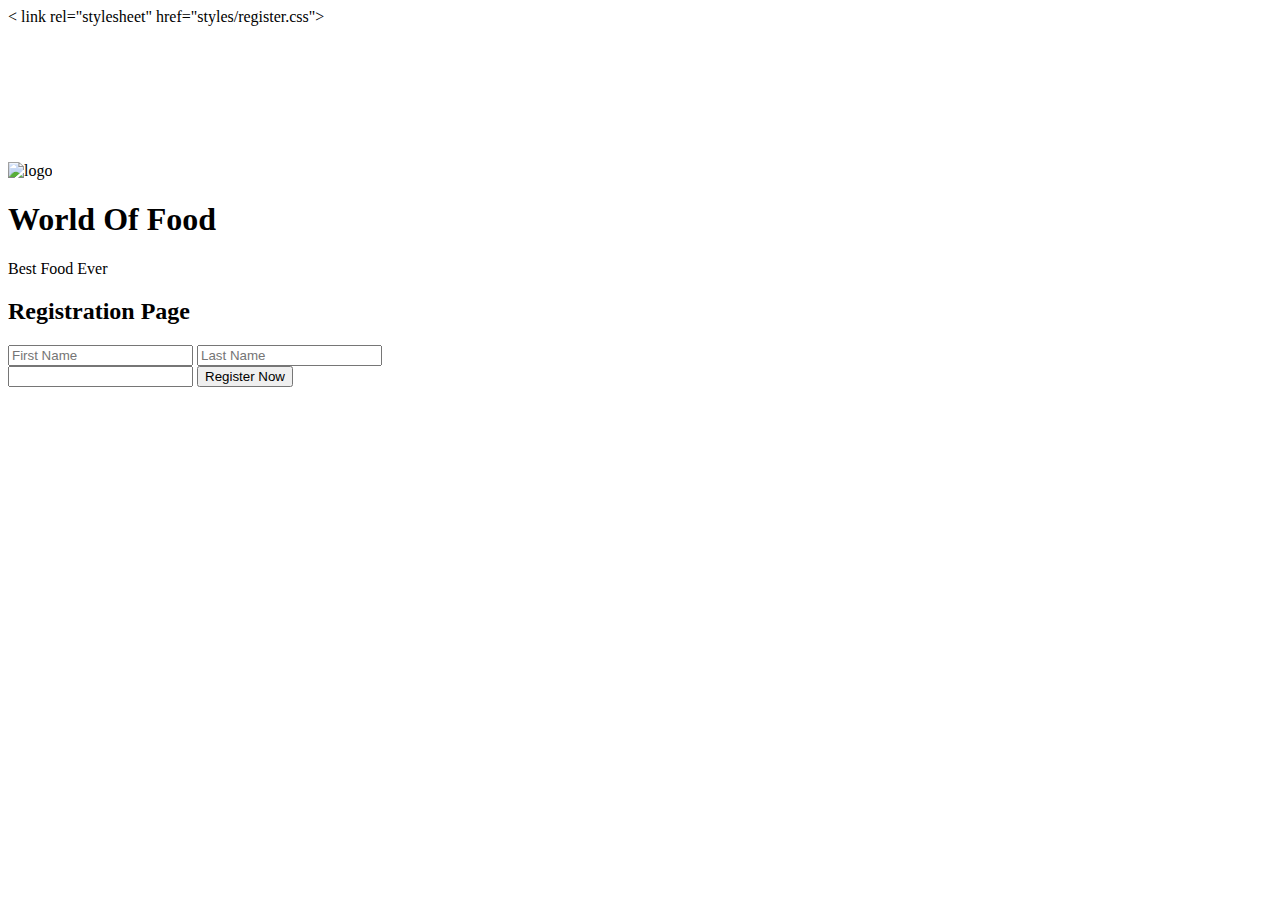
==== index.html @ dec2190d "edit in index , regester,and adding images file relates #5" ====
<!DOCTYPE html>
<html>
    <head>
        < link rel="stylesheet" href="styles/register.css">
        <meta charset="utf-8">
        <meta name="viewport" content="width=device-width, initial-scale=1.0">
        <title>registration page</title>
         
    </head>

    <body>
        <nav>
            <img alt="logo" src="">
            <svg >
                <!-- Line 1 -->
                <line />
                <!-- Line 2 -->
                <line   />
                <!-- Line 3 -->
                <line   />
              </svg>
              </nav>
        <header class="header">
            <h1>World Of Food </h1>
            <p>Best Food Ever</p>

        </header>
        <form class="form">
            <h2>Registration Page</h2>
            <article class="name">
             <input type="text" id="First Name" name="First Name"
             required minlength="3" maxlength="20" placeholder="First Name" 
             pattern="^[a-zA-Z0-9]+$" >
             <input type="text" id="Last Name" name="Last Name"
             required minlength="3" maxlength="20" placeholder="Last Name" 
             pattern="^[a-zA-Z0-9]+$"  >   
            </article>
             <input type="email" id="email" name="email">
             <button type="submit">Register Now</button>

        </form>
        <footer>

        </footer>
    </body>
    
</html>
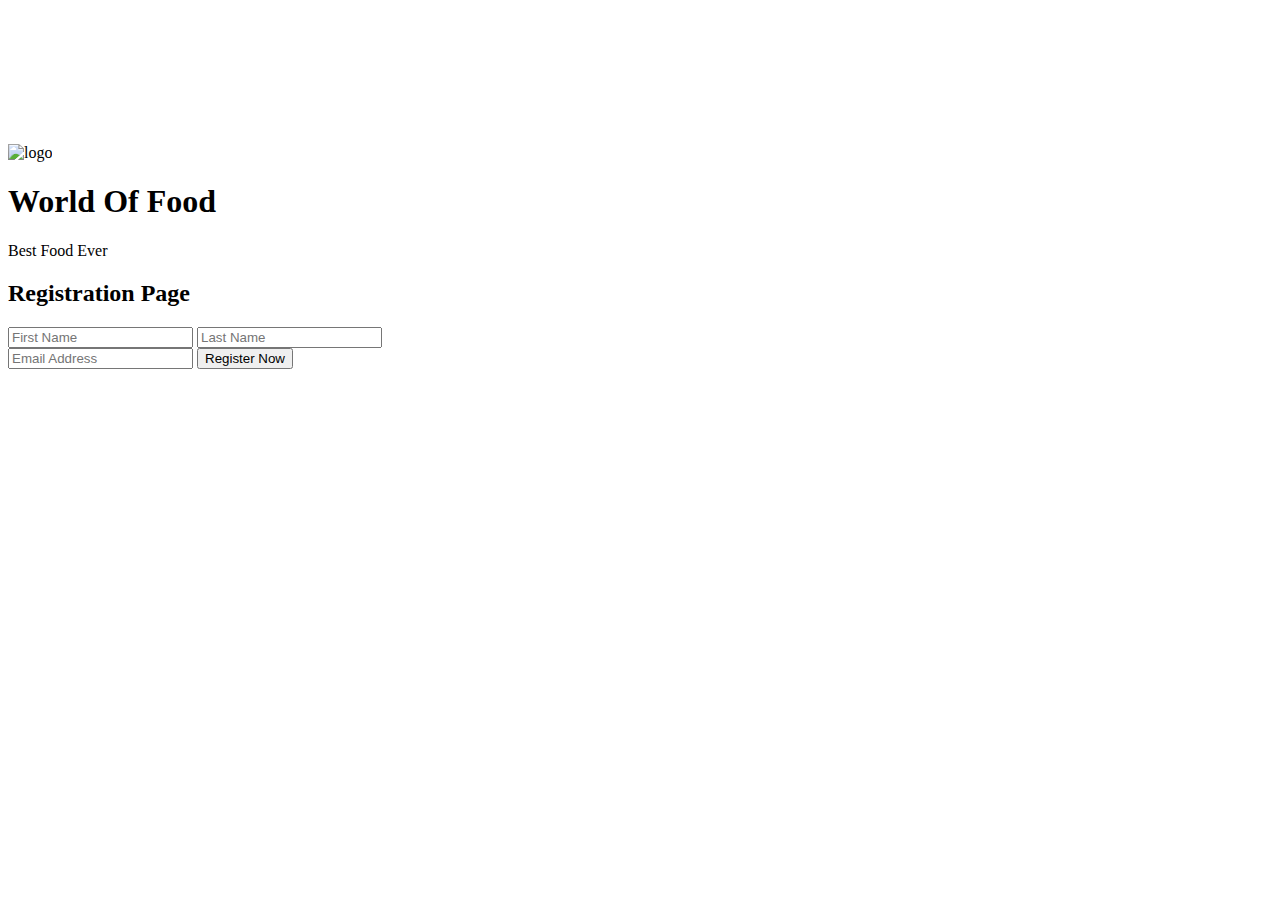
==== commit 4b104154: "create register relates #1" ====
--- a/index.html
+++ b/index.html
@@ -1,7 +1,7 @@
 <!DOCTYPE html>
 <html>
     <head>
-        < link rel="stylesheet" href="styles/register.css">
+        <link rel="stylesheet" href="/World-Of-Food-/styles/register.css">
         <meta charset="utf-8">
         <meta name="viewport" content="width=device-width, initial-scale=1.0">
         <title>registration page</title>
@@ -10,7 +10,7 @@
 
     <body>
         <nav>
-            <img alt="logo" src="">
+            <img alt="logo" src="/World-Of-Food-/images/logo.png">
             <svg >
                 <!-- Line 1 -->
                 <line />
@@ -19,29 +19,31 @@
                 <!-- Line 3 -->
                 <line   />
               </svg>
-              </nav>
-        <header class="header">
-            <h1>World Of Food </h1>
-            <p>Best Food Ever</p>
+        </nav>
+        <article class="container">
+            <header class="header">
+              <h1>World Of Food </h1>
+              <p>Best Food Ever</p>
 
-        </header>
+             </header>
         <form class="form">
             <h2>Registration Page</h2>
             <article class="name">
-             <input type="text" id="First Name" name="First Name"
+             <input type="text" id="FirstName" name="First Name"
              required minlength="3" maxlength="20" placeholder="First Name" 
              pattern="^[a-zA-Z0-9]+$" >
-             <input type="text" id="Last Name" name="Last Name"
+             <input type="text" id="LastName" name="Last Name"
              required minlength="3" maxlength="20" placeholder="Last Name" 
              pattern="^[a-zA-Z0-9]+$"  >   
             </article>
-             <input type="email" id="email" name="email">
+             <input type="email" id="email" name="email" placeholder="Email Address">
              <button type="submit">Register Now</button>
 
         </form>
         <footer>
 
         </footer>
+    </article>
     </body>
     
 </html>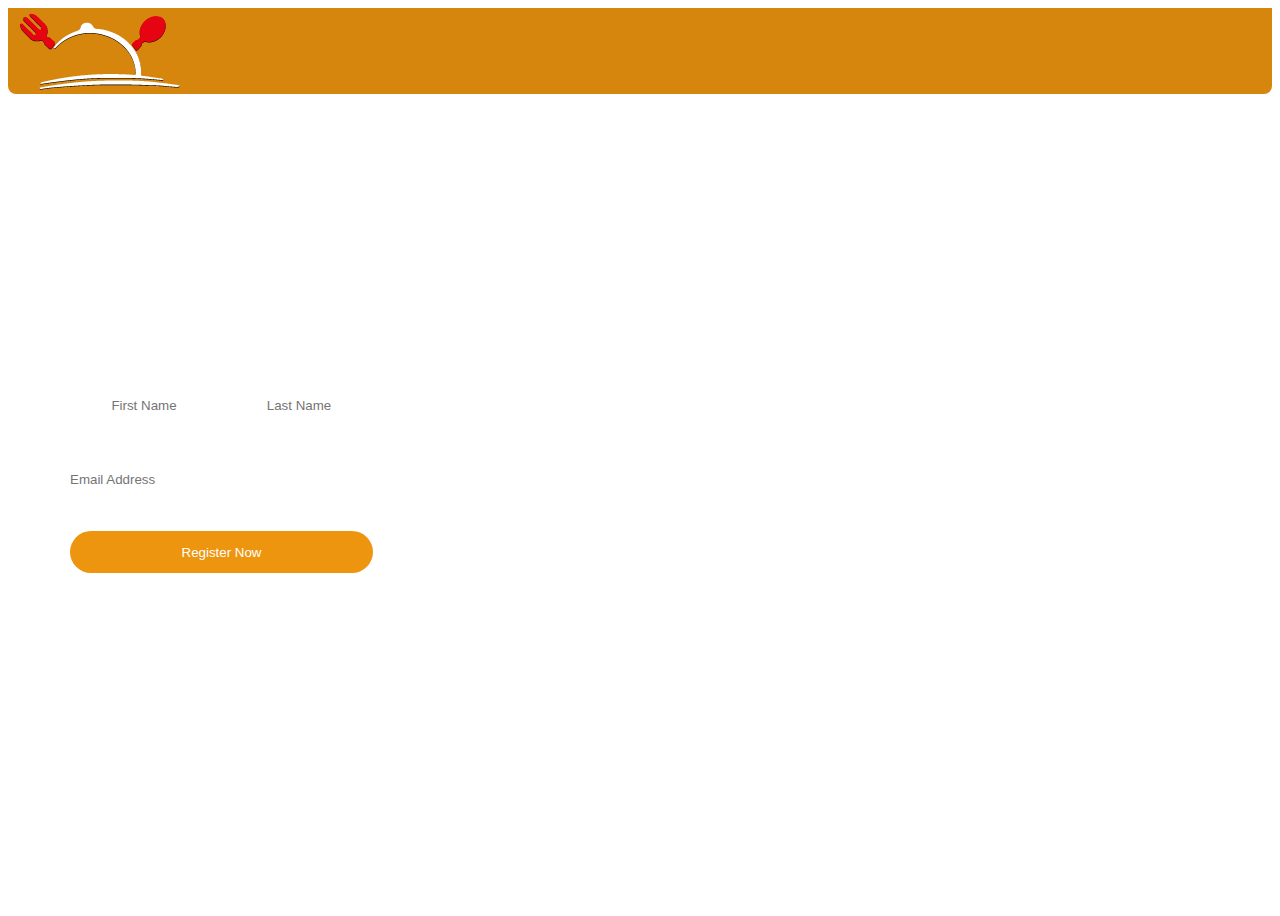
==== commit 6ac02dbd: "edit in index relates #1" ====
--- a/index.html
+++ b/index.html
@@ -1,7 +1,7 @@
 <!DOCTYPE html>
 <html>
     <head>
-        <link rel="stylesheet" href="/World-Of-Food-/styles/register.css">
+        <link rel="stylesheet" href="styles/register.css">
         <meta charset="utf-8">
         <meta name="viewport" content="width=device-width, initial-scale=1.0">
         <title>registration page</title>
@@ -10,7 +10,7 @@
 
     <body>
         <nav>
-            <img alt="logo" src="/World-Of-Food-/images/logo.png">
+            <img alt="logo" src="images/logo.png">
             <svg >
                 <!-- Line 1 -->
                 <line />
--- a/styles/register.css
+++ b/styles/register.css
@@ -0,0 +1,117 @@
+body{
+    background-image: url(/World-Of-Food-/images/background1.jfif);
+    
+}
+.container{
+    display: flex;
+    flex-direction: column; 
+    align-items: start;
+    gap: 30px;
+    margin-left: 60px;
+}
+
+
+nav{
+    background-color: #D6860D;
+    width: 100%;
+    Height:86px;
+    border-radius: 0px 0px 8px 8px;
+    display: flex;
+    flex-direction: row;
+    align-items: center;
+
+}
+.header{margin-left: 40px;}
+.header h1{
+    color: #fff;
+    font-family: Poppins;
+    font-size: 36px;
+    font-weight: 600;
+    line-height: 54px;
+    
+
+}
+header p{
+    color: #ffffff;
+    font-family: Poppins;
+    font-size: 24px;
+    font-weight: 400;
+    line-height: 36px;
+    display: flex;
+    flex-direction: column;
+    align-items: center;
+}
+
+form{
+    max-width:375px;
+    /* height: 260px; */
+    display: flex;
+    flex-direction: column;
+    align-items: center;
+    gap: 30px;
+}
+form h2{
+    color: #fff;
+}
+form article{
+    display: flex;
+    flex-direction: row; 
+    justify-content: center;
+    gap: 9px;
+
+}
+#FirstName , #LastName {
+    width: 142px;
+    height: 42px;
+    border: #fff;
+    border-radius: 7px;
+    text-align: center;
+    }
+#email{
+    width: 303px;
+    height: 42px;
+    border-radius: 7px;
+    border: #fff;
+    /* text-align: calc(200px); اسالي سعيد عنها  */
+}
+form button {
+    color: #ffffff;
+    background-color: #EE950F;
+    width: 303px;
+    height: 42px;
+    text-align: center;
+    border-radius: 25px;
+    border: #fff;
+}
+/* @media screen {
+    moving-image {
+        background-image: url(/World-Of-Food-/images/background1.jfif);
+        animation-name: move;
+        animation-duration: 5s;
+        animation-timing-function: ease-in-out;
+        animation-iteration-count: infinite;
+    }
+    
+    @keyframes move {
+        0% { transform: translateX(0); }
+        50% { transform: translateX(100px); }
+        100% { transform: translateX(0); }
+    }
+    
+} */
+@media all and (max-width:500px) {
+    .container{
+        align-items: center;
+        margin-left:0;
+    } 
+    .header{
+        margin-left: 0;}
+}
+@media all and (min-width:500px) {
+    body{background-image: url(/World-Of-Food-/images/background1.jfif);
+        background-size: cover;
+        background-position: center; 
+        background-repeat: no-repeat;
+        height: 100vh;
+}
+    }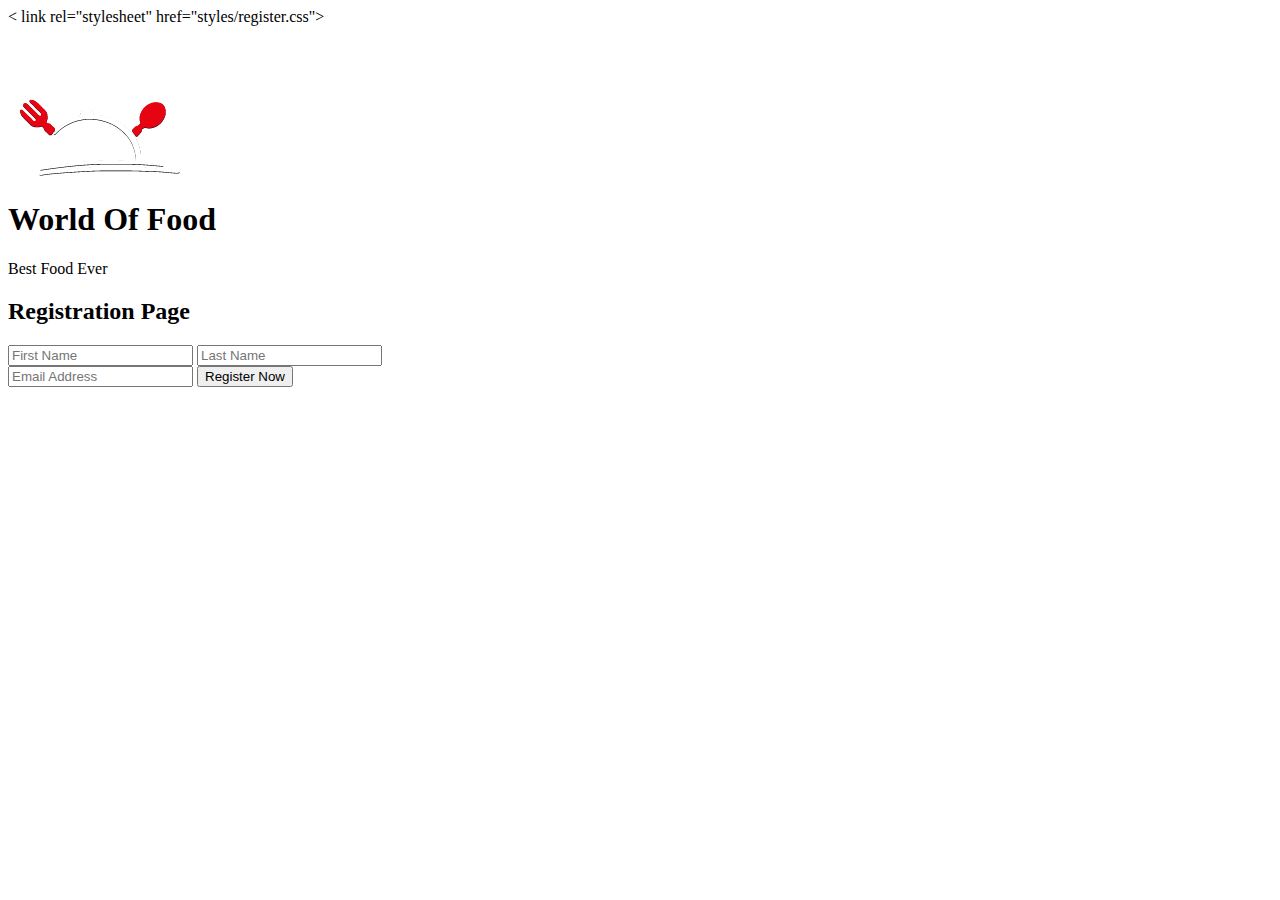
==== commit e7eee820: "marge conflict" ====
--- a/index.html
+++ b/index.html
@@ -1,7 +1,7 @@
 <!DOCTYPE html>
 <html>
     <head>
-        <link rel="stylesheet" href="styles/register.css">
+        < link rel="stylesheet" href="styles/register.css">
         <meta charset="utf-8">
         <meta name="viewport" content="width=device-width, initial-scale=1.0">
         <title>registration page</title>
@@ -9,9 +9,9 @@
     </head>
 
     <body>
-        <nav>
-            <img alt="logo" src="images/logo.png">
-            <svg >
+        <nav class="mainNav">
+            <img alt="logo" src="images/logo.png" >
+            <svg>
                 <!-- Line 1 -->
                 <line />
                 <!-- Line 2 -->
@@ -19,31 +19,31 @@
                 <!-- Line 3 -->
                 <line   />
               </svg>
-        </nav>
-        <article class="container">
-            <header class="header">
-              <h1>World Of Food </h1>
-              <p>Best Food Ever</p>
+              </nav>
+        <header class="header">
+            <h1>World Of Food </h1>
+            <p>Best Food Ever</p>
 
-             </header>
+        </header>
         <form class="form">
             <h2>Registration Page</h2>
             <article class="name">
-             <input type="text" id="FirstName" name="First Name"
+             <input type="text" id="First Name" name="First Name"
              required minlength="3" maxlength="20" placeholder="First Name" 
              pattern="^[a-zA-Z0-9]+$" >
-             <input type="text" id="LastName" name="Last Name"
+             <input type="text" id="Last Name" name="Last Name"
              required minlength="3" maxlength="20" placeholder="Last Name" 
              pattern="^[a-zA-Z0-9]+$"  >   
             </article>
              <input type="email" id="email" name="email" placeholder="Email Address">
-             <button type="submit">Register Now</button>
+             <button type="submit" onclick="submitRegister()">Register Now</button>
 
         </form>
         <footer>
 
         </footer>
     </article>
+    <script src="script.js"></script>
     </body>
     
 </html>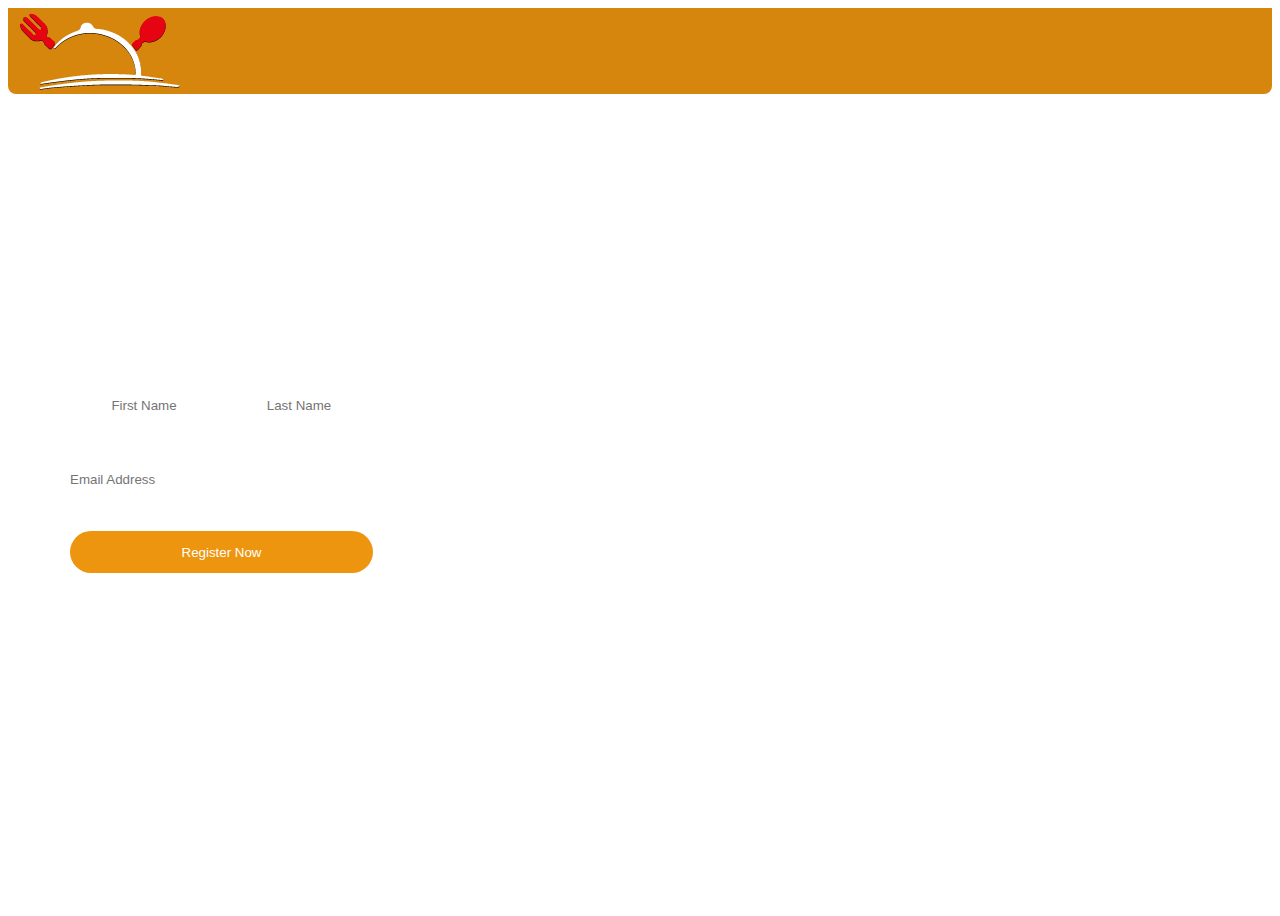
==== commit 2c7ed1a7: "Merge branch 'main' into merge-conflict" ====
--- a/index.html
+++ b/index.html
@@ -1,7 +1,7 @@
 <!DOCTYPE html>
 <html>
     <head>
-        < link rel="stylesheet" href="styles/register.css">
+        <link rel="stylesheet" href="styles/register.css">
         <meta charset="utf-8">
         <meta name="viewport" content="width=device-width, initial-scale=1.0">
         <title>registration page</title>
@@ -9,6 +9,7 @@
     </head>
 
     <body>
+
         <nav class="mainNav">
             <img alt="logo" src="images/logo.png" >
             <svg>
@@ -19,23 +20,25 @@
                 <!-- Line 3 -->
                 <line   />
               </svg>
-              </nav>
-        <header class="header">
-            <h1>World Of Food </h1>
-            <p>Best Food Ever</p>
+        </nav>
+        <article class="container">
+            <header class="header">
+              <h1>World Of Food </h1>
+              <p>Best Food Ever</p>
 
-        </header>
+             </header>
         <form class="form">
             <h2>Registration Page</h2>
             <article class="name">
-             <input type="text" id="First Name" name="First Name"
+             <input type="text" id="FirstName" name="First Name"
              required minlength="3" maxlength="20" placeholder="First Name" 
              pattern="^[a-zA-Z0-9]+$" >
-             <input type="text" id="Last Name" name="Last Name"
+             <input type="text" id="LastName" name="Last Name"
              required minlength="3" maxlength="20" placeholder="Last Name" 
              pattern="^[a-zA-Z0-9]+$"  >   
             </article>
              <input type="email" id="email" name="email" placeholder="Email Address">
+
              <button type="submit" onclick="submitRegister()">Register Now</button>
 
         </form>
@@ -43,6 +46,7 @@
 
         </footer>
     </article>
+
     <script src="script.js"></script>
     </body>
     
--- a/styles/register.css
+++ b/styles/register.css
@@ -0,0 +1,136 @@
+body{
+
+    background-image: url(../images/background.png);
+
+   
+    
+}
+.container{
+    display: flex;
+    flex-direction: column; 
+    align-items: start;
+    gap: 30px;
+    margin-left: 60px;
+}
+
+
+nav{
+    background-color: #D6860D;
+    width: 100%;
+    Height:86px;
+    border-radius: 0px 0px 8px 8px;
+    display: flex;
+    flex-direction: row;
+    align-items: center;
+
+}
+
+.header{
+    margin-left: 40px;}
+
+.header h1{
+    color: #fff;
+    font-family: Poppins;
+    font-size: 36px;
+    font-weight: 600;
+    line-height: 54px;
+
+    
+
+}
+header p{
+    color: #ffffff;
+    font-family: Poppins;
+    font-size: 24px;
+    font-weight: 400;
+    line-height: 36px;
+    display: flex;
+    flex-direction: column;
+    align-items: center;
+}
+
+form{
+    max-width:375px;
+    /* height: 260px; */
+    display: flex;
+    flex-direction: column;
+    align-items: center;
+    gap: 30px;
+}
+form h2{
+    color: #fff;
+}
+form article{
+    display: flex;
+    flex-direction: row; 
+    justify-content: center;
+    gap: 9px;
+
+}
+#FirstName , #LastName {
+    width: 142px;
+    height: 42px;
+    border: #fff;
+    border-radius: 7px;
+    text-align: center;
+    }
+#email{
+    width: 303px;
+    height: 42px;
+    border-radius: 7px;
+    border: #fff;
+    /* text-align: calc(200px); اسالي سعيد عنها  */
+}
+form button {
+    color: #ffffff;
+    background-color: #EE950F;
+    width: 303px;
+    height: 42px;
+    text-align: center;
+    border-radius: 25px;
+    border: #fff;
+}
+
+@media all and (max-width:500px) {
+    body{
+        background-image: url(../images/background.png);
+        /* height: 100vh;
+        background-size: cover;
+        background-repeat: no-repeat; */
+        animation: moveLeft 9s linear infinite;
+    }
+    @keyframes moveLeft {
+        0% {
+          background-position: 0 0;
+        }
+        33% {
+          background-position: 0 -166px ; /* تغيير الموضع */
+        }
+        66% {
+          background-position: -166px -332px ;
+        }
+        100% {
+          background-position: 0 0;
+        }
+      }
+
+    .container{
+        align-items: center;
+        margin-left:0;
+    } 
+    .header{
+        margin-left: 0;}
+}
+@media all and (min-width:500px) {
+
+    body{
+        background-image: url(../images/background.png);
+
+        background-size: cover;
+        background-position: center; 
+        background-repeat: no-repeat;
+        height: 100vh;
+}
+
+    }
+
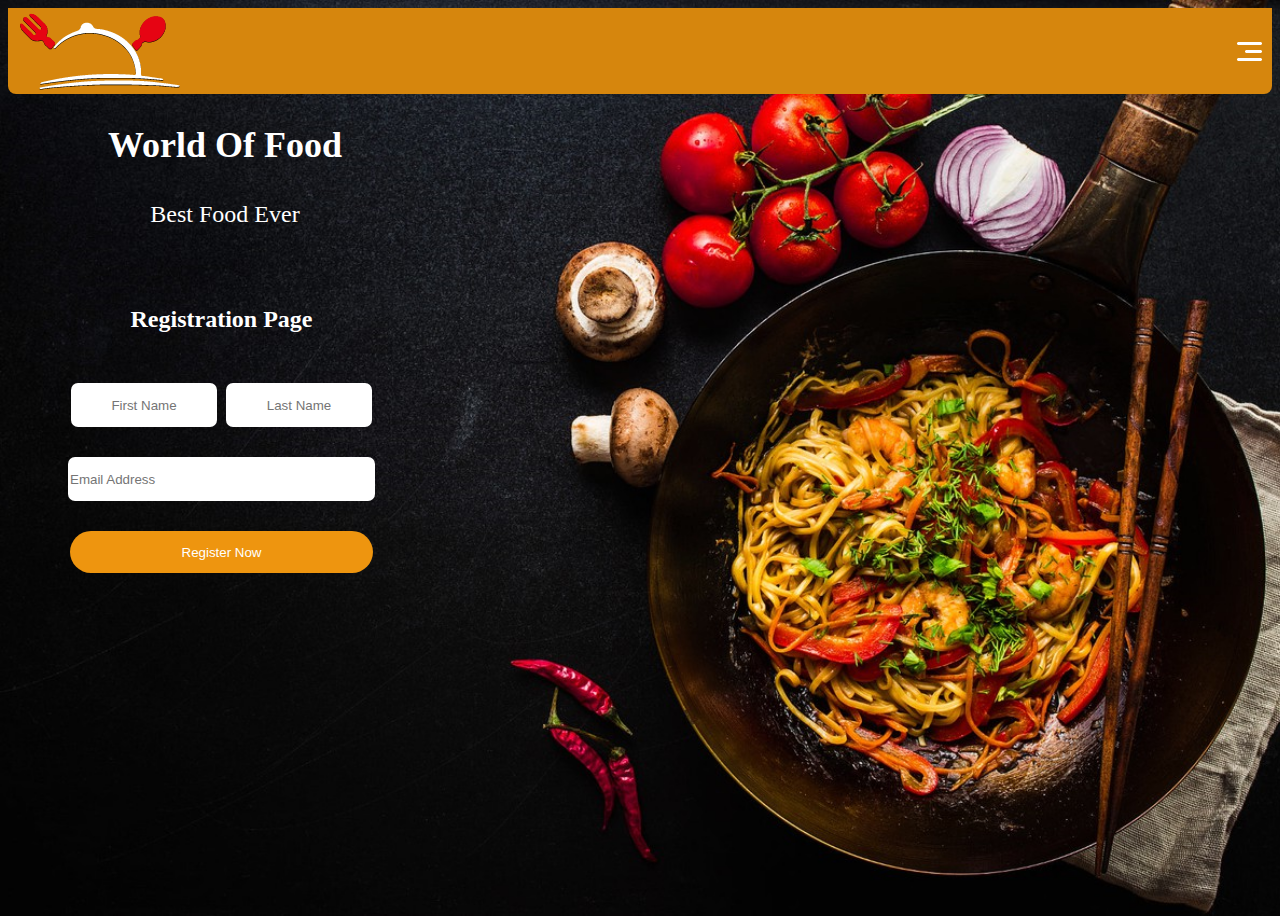
==== commit 90a784d2: "edit in menu relates #18" ====
--- a/index.html
+++ b/index.html
@@ -2,6 +2,7 @@
 <html>
     <head>
         <link rel="stylesheet" href="styles/register.css">
+        <link rel="stylesheet" href="styles/style.css">
         <meta charset="utf-8">
         <meta name="viewport" content="width=device-width, initial-scale=1.0">
         <title>registration page</title>
@@ -12,14 +13,7 @@
 
         <nav class="mainNav">
             <img alt="logo" src="images/logo.png" >
-            <svg>
-                <!-- Line 1 -->
-                <line />
-                <!-- Line 2 -->
-                <line   />
-                <!-- Line 3 -->
-                <line   />
-              </svg>
+            <img alt="menu" src="images/Group 18.png" id="menu">
         </nav>
         <article class="container">
             <header class="header">
--- a/styles/style.css
+++ b/styles/style.css
@@ -0,0 +1,14 @@
+.mainNav{
+    background-color: #D6860D;
+    width: 100%;
+    Height:86px;
+    border-radius: 0px 0px 8px 8px;
+    display: flex;
+    flex-direction: row;
+    align-items: center;
+    position: relative;
+}
+.mainNav #menu{
+    position: absolute;
+    right: 10px;
+}